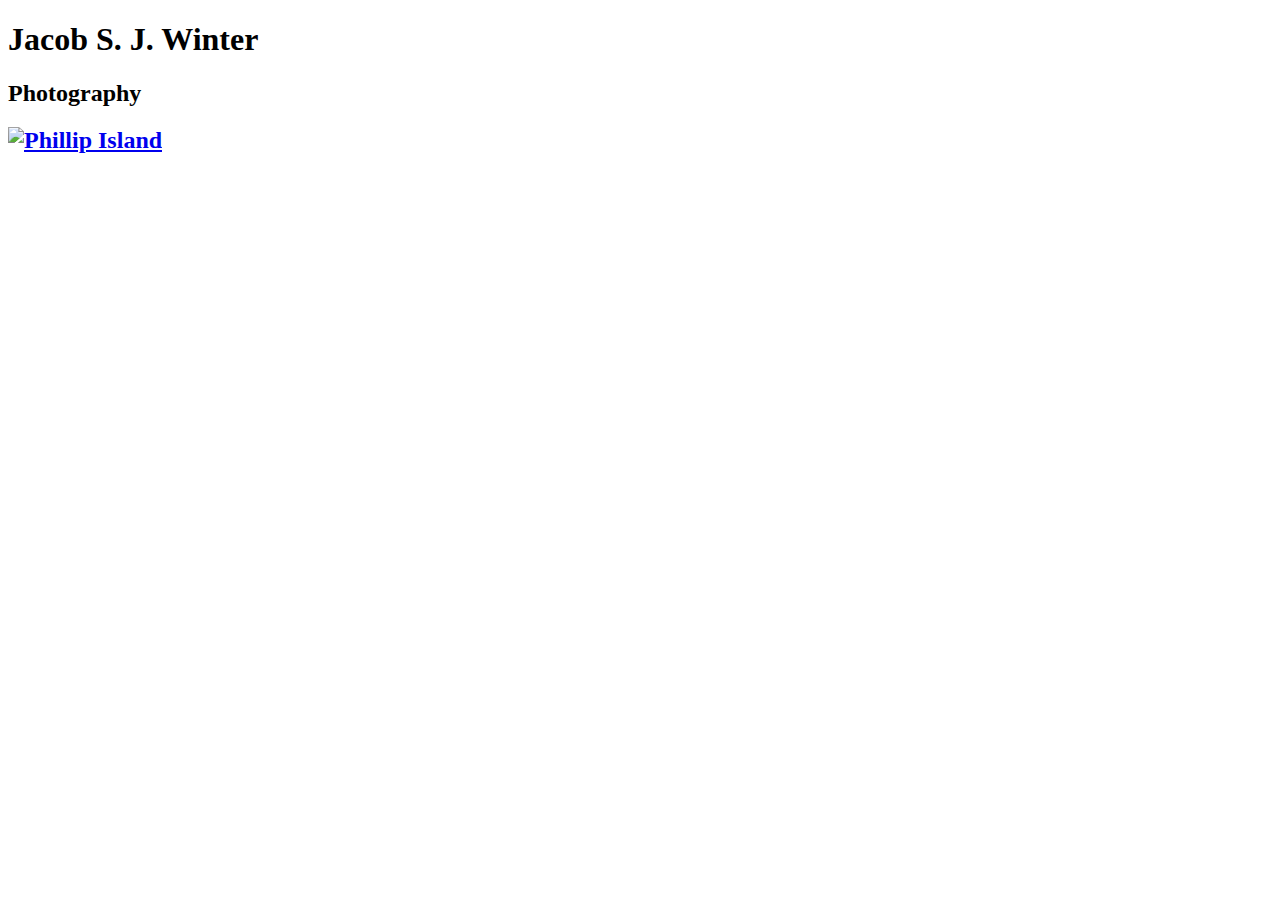
==== index.html @ 0ccdd44d "Update index.html" ====
<!DOCTYPE html>
<html>
  <head>
    <link rel="stylesheet" href="main.css">
  </head>
  <body>
    <h1>Jacob S. J. Winter</h1>
    <h2>Photography<h2/>
    
    
    <script id="asp-embed-script" data-zindex="1000000" type="text/javascript" charset="utf-8" src="https://spark.adobe.com/page-embed.js"></script><a class="asp-embed-link" href="https://spark.adobe.com/page/E31zux0nkMQkA/" target="_blank"><img src="https://spark.adobe.com/page/E31zux0nkMQkA/embed.jpg?buster=1589688554120" alt="Phillip Island" style="width:100%" border="0" /></a>
  </body>
</html>
---- main.css ----

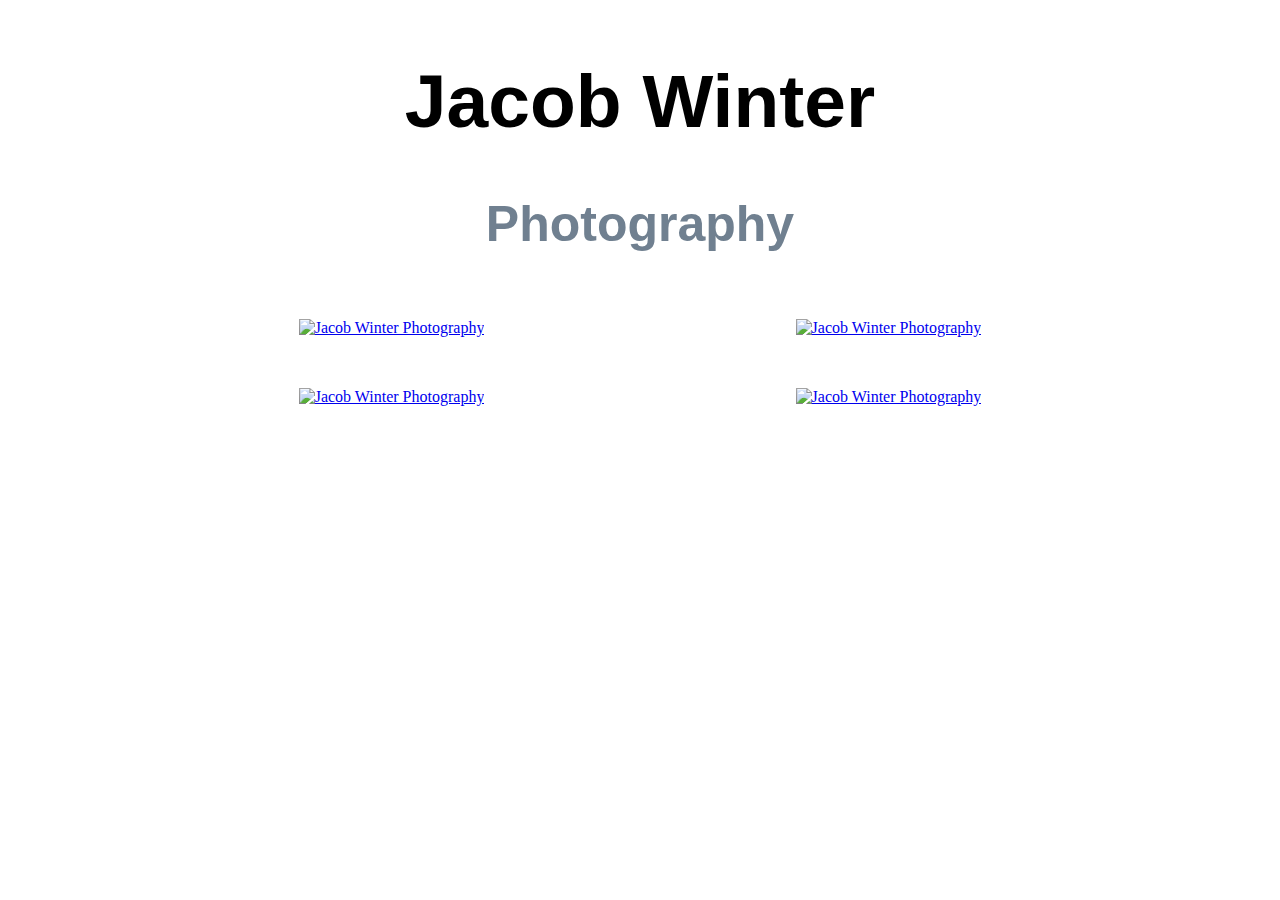
==== commit 08a0b08c: "Content Grid" ====
--- a/index.html
+++ b/index.html
@@ -4,10 +4,38 @@
     <link rel="stylesheet" href="main.css">
   </head>
   <body>
-    <h1>Jacob S. J. Winter</h1>
-    <h2>Photography<h2/>
+		<div class="banner">
+			<span>
+    		<h1>Jacob  Winter</h1>
+				<h2>Photography</h2>
+    	</span>
+		</div>
+		<div class="content">
+    	<section>
+      	<script id="asp-embed-script" data-zindex="1000000" type="text/javascript" charset="utf-8" src="https://spark.adobe.com/page-embed.js"></script>
+      	<a class="asp-embed-link" href="https://spark.adobe.com/page/DDKXjhMZiEjt4/" target="_blank">
+					<img src="https://spark.adobe.com/page/DDKXjhMZiEjt4/embed.jpg?buster=1590027679955" alt="Jacob Winter Photography" style="width:100%" border="0" />
+      	</a>
+    	</section>
+    	<section>
+      	<script id="asp-embed-script" data-zindex="1000000" type="text/javascript" charset="utf-8" src="https://spark.adobe.com/page-embed.js"></script>
+      	<a class="asp-embed-link" href="https://spark.adobe.com/page/DDKXjhMZiEjt4/" target="_blank">
+					<img src="https://spark.adobe.com/page/DDKXjhMZiEjt4/embed.jpg?buster=1590027679955" alt="Jacob Winter Photography" style="width:100%" border="0" />
+      	</a>
+    	</section>
+    	<section>
+      	<script id="asp-embed-script" data-zindex="1000000" type="text/javascript" charset="utf-8" src="https://spark.adobe.com/page-embed.js"></script>
+      	<a class="asp-embed-link" href="https://spark.adobe.com/page/DDKXjhMZiEjt4/" target="_blank">
+					<img src="https://spark.adobe.com/page/DDKXjhMZiEjt4/embed.jpg?buster=1590027679955" alt="Jacob Winter Photography" style="width:100%" border="0" />
+      	</a>
+    	</section>
+    	<section>
+      	<script id="asp-embed-script" data-zindex="1000000" type="text/javascript" charset="utf-8" src="https://spark.adobe.com/page-embed.js"></script>
+      	<a class="asp-embed-link" href="https://spark.adobe.com/page/DDKXjhMZiEjt4/" target="_blank">
+					<img src="https://spark.adobe.com/page/DDKXjhMZiEjt4/embed.jpg?buster=1590027679955" alt="Jacob Winter Photography" style="width:100%" border="0" />
+      	</a>
+    	</section>
+		</div>
     
-    
-    <script id="asp-embed-script" data-zindex="1000000" type="text/javascript" charset="utf-8" src="https://spark.adobe.com/page-embed.js"></script><a class="asp-embed-link" href="https://spark.adobe.com/page/E31zux0nkMQkA/" target="_blank"><img src="https://spark.adobe.com/page/E31zux0nkMQkA/embed.jpg?buster=1589688554120" alt="Phillip Island" style="width:100%" border="0" /></a>
   </body>
-</html>
+</html>--- a/main.css
+++ b/main.css
@@ -1 +1,27 @@
+h1 {
+  font-size: 75px;
+  font-family: "arial";
+}
 
+h2 {
+  color: slategrey;
+  font-size: 50px;
+  font-family: "arial";
+}
+
+section {
+	display: inline-block;
+  width: 35%;
+	padding: 2%;
+}
+
+.banner, .content {
+  display: inline-block;
+	text-align: center;
+  margin: 0;
+  width: 100%;
+}
+
+span {
+	display: inline-block;
+}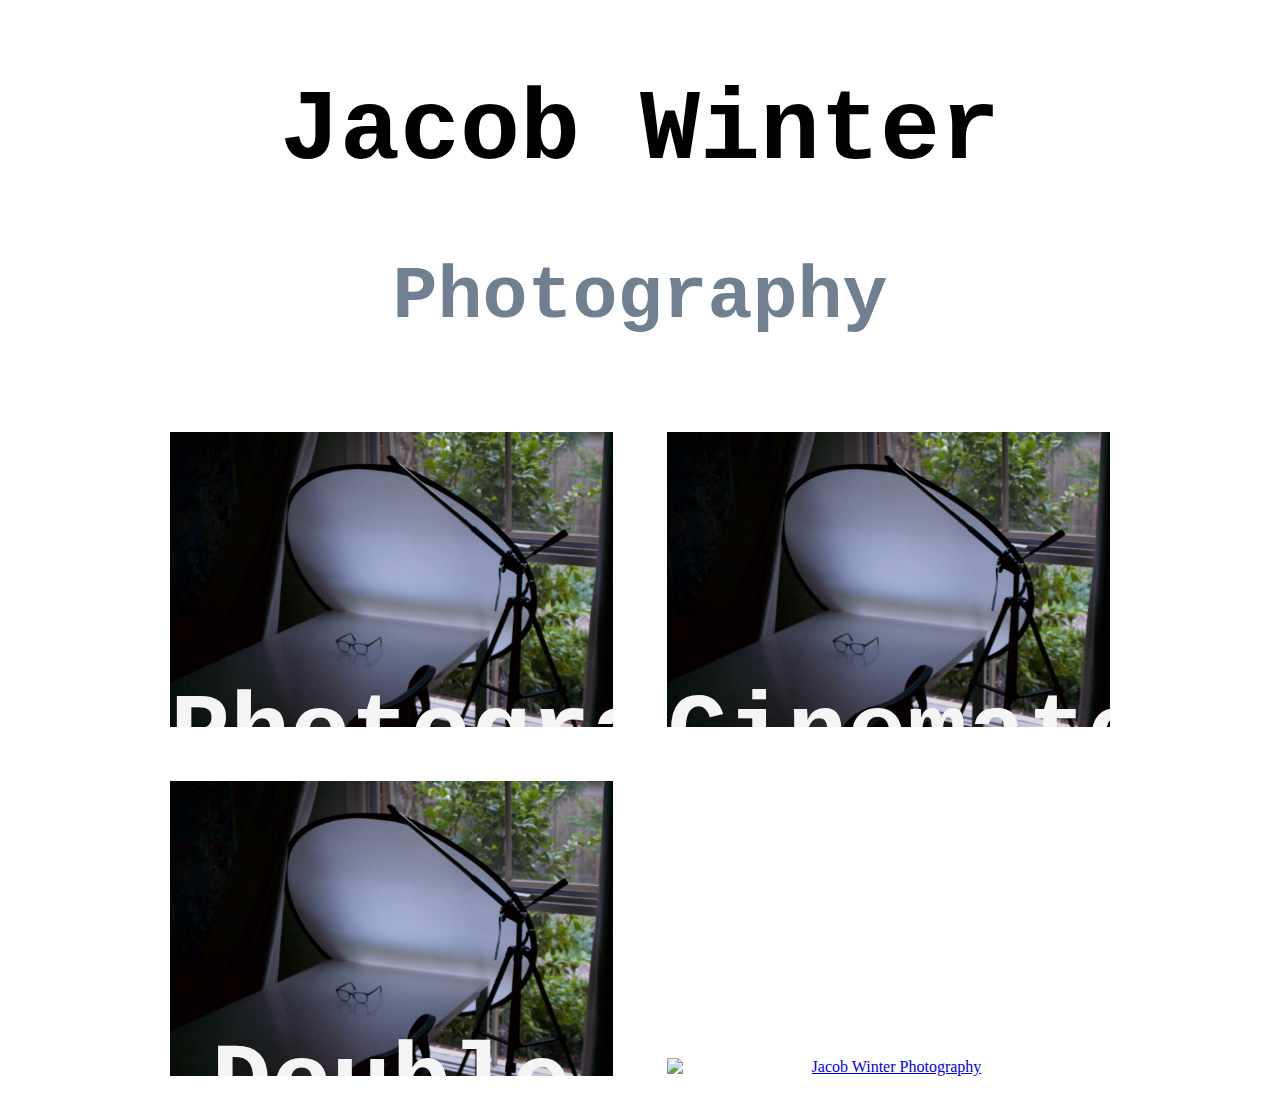
==== commit 4a5b8304: "Image zoom/crop" ====
--- a/index.html
+++ b/index.html
@@ -10,32 +10,43 @@
 				<h2>Photography</h2>
     	</span>
 		</div>
-		<div class="content">
-    	<section>
+		<div class="content-container">
+    	<section class="content">
+      	<a class="content-link">
+					<img class="content-image" src="images/cinematographyMain.jpg" alt="Cinematography" border="0">
+					<h3 class="content-title">Photography</h3>
+				</a>
+    	</section>
+    	<section class="content">
+      	<a class="content-link">
+          <div class="image-container">
+            <img class="content-image" src="images/cinematographyMain.jpg" alt="Cinematography" border="0">
+          </div>
+					<h3 class="content-title">Cinematograpy</h3>
+				</a>
+    	</section>
+    	<section class="content">
+      	<a class="content-link">
+					<img class="content-image" src="images/cinematographyMain.jpg" alt="Cinematography" border="0">
+					<h3 class="content-title">Double Bass</h3>
+				</a>
+    	</section>
+    	<section class="content">
       	<script id="asp-embed-script" data-zindex="1000000" type="text/javascript" charset="utf-8" src="https://spark.adobe.com/page-embed.js"></script>
-      	<a class="asp-embed-link" href="https://spark.adobe.com/page/DDKXjhMZiEjt4/" target="_blank">
-					<img src="https://spark.adobe.com/page/DDKXjhMZiEjt4/embed.jpg?buster=1590027679955" alt="Jacob Winter Photography" style="width:100%" border="0" />
-      	</a>
-    	</section>
-    	<section>
-      	<script id="asp-embed-script" data-zindex="1000000" type="text/javascript" charset="utf-8" src="https://spark.adobe.com/page-embed.js"></script>
-      	<a class="asp-embed-link" href="https://spark.adobe.com/page/DDKXjhMZiEjt4/" target="_blank">
-					<img src="https://spark.adobe.com/page/DDKXjhMZiEjt4/embed.jpg?buster=1590027679955" alt="Jacob Winter Photography" style="width:100%" border="0" />
-      	</a>
-    	</section>
-    	<section>
-      	<script id="asp-embed-script" data-zindex="1000000" type="text/javascript" charset="utf-8" src="https://spark.adobe.com/page-embed.js"></script>
-      	<a class="asp-embed-link" href="https://spark.adobe.com/page/DDKXjhMZiEjt4/" target="_blank">
-					<img src="https://spark.adobe.com/page/DDKXjhMZiEjt4/embed.jpg?buster=1590027679955" alt="Jacob Winter Photography" style="width:100%" border="0" />
-      	</a>
-    	</section>
-    	<section>
-      	<script id="asp-embed-script" data-zindex="1000000" type="text/javascript" charset="utf-8" src="https://spark.adobe.com/page-embed.js"></script>
-      	<a class="asp-embed-link" href="https://spark.adobe.com/page/DDKXjhMZiEjt4/" target="_blank">
-					<img src="https://spark.adobe.com/page/DDKXjhMZiEjt4/embed.jpg?buster=1590027679955" alt="Jacob Winter Photography" style="width:100%" border="0" />
-      	</a>
+	<a class="asp-embed-link" href="https://spark.adobe.com/page/DDKXjhMZiEjt4/" target="_blank">
+		<img class="content-image" src="https://spark.adobe.com/page/DDKXjhMZiEjt4/embed.jpg?buster=1590027679955" alt="Jacob Winter Photography" border="0" />
+	</a>
     	</section>
 		</div>
     
   </body>
-</html>+</html>
+
+
+
+<!--
+<script id="asp-embed-script" data-zindex="1000000" type="text/javascript" charset="utf-8" src="https://spark.adobe.com/page-embed.js"></script>
+	<a class="asp-embed-link" href="https://spark.adobe.com/page/DDKXjhMZiEjt4/" target="_blank">
+		<img class="content-image" src="https://spark.adobe.com/page/DDKXjhMZiEjt4/embed.jpg?buster=1590027679955" alt="Jacob Winter Photography" border="0" />
+	</a>
+-->
--- a/main.css
+++ b/main.css
@@ -1,27 +1,72 @@
+* {
+  box-sizing: border-box; }
+
 h1 {
-  font-size: 75px;
-  font-family: "arial";
-}
+  font-size: 100px;
+  font-family: "Courier New", Courier, monospace; }
 
 h2 {
   color: slategrey;
-  font-size: 50px;
-  font-family: "arial";
+  font-size: 75px;
+  font-family: "Courier New", Courier, monospace; }
+
+.content {
+  display: inline-block;
+  width: 35%;
+  margin: 2%;
+  position: relative;
+  overflow: hidden; }
+
+.banner, .content-container {
+  display: inline-block;
+  text-align: center;
+  margin: 0;
+  width: 100%;
+  overflow: hidden; }
+
+span {
+  display: inline-block; }
+
+.content-image {
+  transition: transform .2s;
+  width: 100%;
+  max-width: 100%;
+  display: block;
+  height: auto;
+  transform: scale(1); }
+
+.content-link:hover .content-image {
+  transform: scale(1.125); }
+
+.content-title {
+  position: absolute;
+  text-align: center;
+  width: 100%;
+  top: 50%;
+  vertical-align: middle;
+  color: whitesmoke;
+  font-size: 100px;
+  font-family: "Courier New", Courier, monospace; }
+
+/*image-container {
+    position: relative;
+    margin: auto;
+    overflow: hidden;
+}*/
+/*.image-box {
+    position: relative;
+    margin: auto;
+    overflow: hidden;
+    width: 540px;
 }
 
-section {
-	display: inline-block;
-  width: 35%;
-	padding: 2%;
-}
+img {
+    max-width: 100%;
+    transition: all 0.3s;
+    display: block;
+    width: 100%;
+    height: auto;
+    transform: scale(1);
+}*/
 
-.banner, .content {
-  display: inline-block;
-	text-align: center;
-  margin: 0;
-  width: 100%;
-}
-
-span {
-	display: inline-block;
-}+/*# sourceMappingURL=main.css.map */
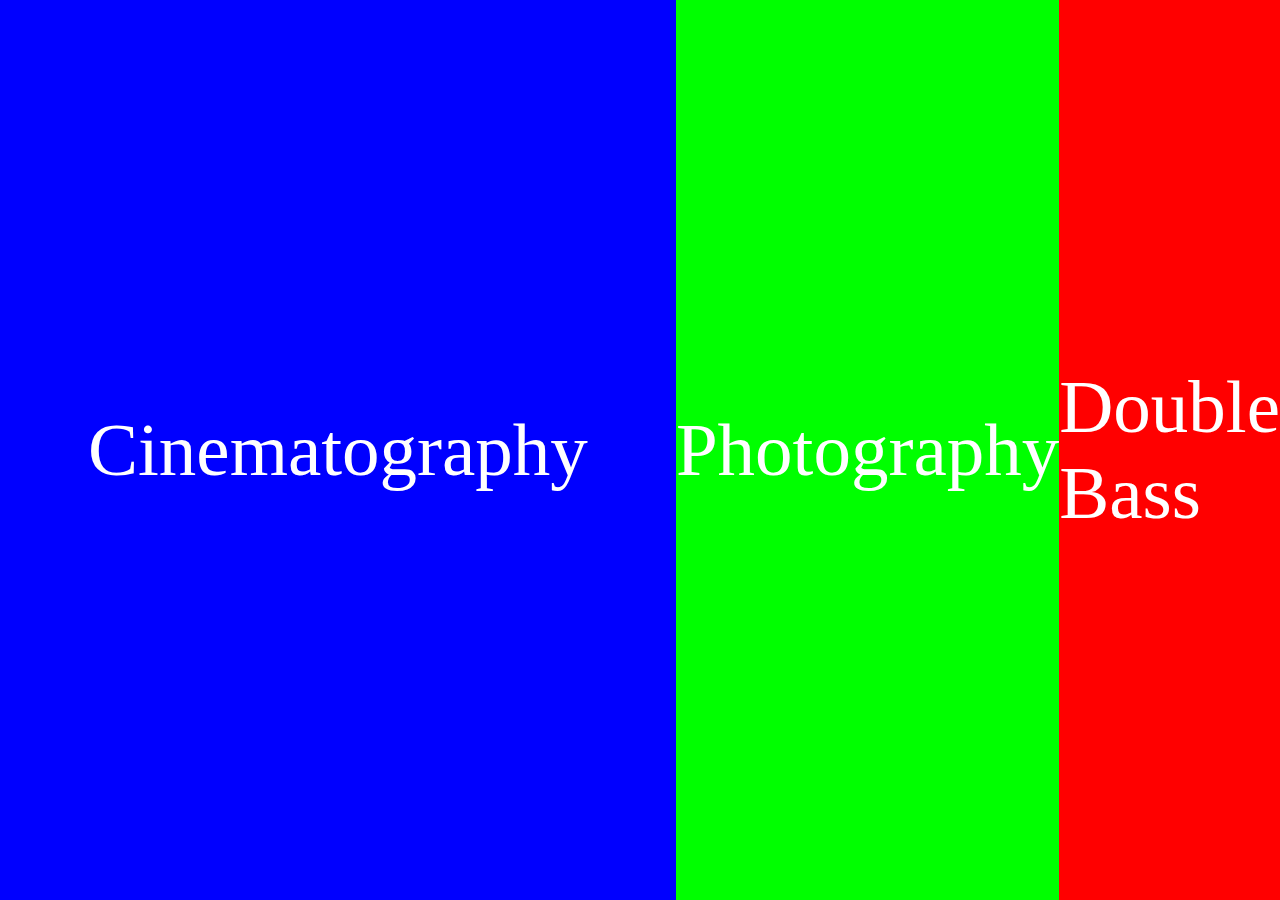
==== commit f4d4d4ed: "second attempt started" ====
--- a/index.html
+++ b/index.html
@@ -3,50 +3,16 @@
   <head>
     <link rel="stylesheet" href="main.css">
   </head>
-  <body>
-		<div class="banner">
-			<span>
-    		<h1>Jacob  Winter</h1>
-				<h2>Photography</h2>
-    	</span>
-		</div>
-		<div class="content-container">
-    	<section class="content">
-      	<a class="content-link">
-					<img class="content-image" src="images/cinematographyMain.jpg" alt="Cinematography" border="0">
-					<h3 class="content-title">Photography</h3>
-				</a>
-    	</section>
-    	<section class="content">
-      	<a class="content-link">
-          <div class="image-container">
-            <img class="content-image" src="images/cinematographyMain.jpg" alt="Cinematography" border="0">
-          </div>
-					<h3 class="content-title">Cinematograpy</h3>
-				</a>
-    	</section>
-    	<section class="content">
-      	<a class="content-link">
-					<img class="content-image" src="images/cinematographyMain.jpg" alt="Cinematography" border="0">
-					<h3 class="content-title">Double Bass</h3>
-				</a>
-    	</section>
-    	<section class="content">
-      	<script id="asp-embed-script" data-zindex="1000000" type="text/javascript" charset="utf-8" src="https://spark.adobe.com/page-embed.js"></script>
-	<a class="asp-embed-link" href="https://spark.adobe.com/page/DDKXjhMZiEjt4/" target="_blank">
-		<img class="content-image" src="https://spark.adobe.com/page/DDKXjhMZiEjt4/embed.jpg?buster=1590027679955" alt="Jacob Winter Photography" border="0" />
-	</a>
-    	</section>
-		</div>
-    
-  </body>
-</html>
-
-
-
-<!--
-<script id="asp-embed-script" data-zindex="1000000" type="text/javascript" charset="utf-8" src="https://spark.adobe.com/page-embed.js"></script>
-	<a class="asp-embed-link" href="https://spark.adobe.com/page/DDKXjhMZiEjt4/" target="_blank">
-		<img class="content-image" src="https://spark.adobe.com/page/DDKXjhMZiEjt4/embed.jpg?buster=1590027679955" alt="Jacob Winter Photography" border="0" />
-	</a>
--->
+  <main>
+    <nav>
+      
+    </nav>
+    <body>
+      <div class="hero-container">
+        <section class="hero-segment" style="background-color: rgb(0, 0, 255);">Cinematography</section>
+        <section class="hero-segment" style="background-color: rgb(0, 255, 0);">Photography</section>
+        <section class="hero-segment" style="background-color: rgb(255, 0, 0);">Double Bass</section>
+      </div>
+    </body>
+  </main>
+</html>--- a/main.css
+++ b/main.css
@@ -1,72 +1,44 @@
 * {
-  box-sizing: border-box; }
-
-h1 {
-  font-size: 100px;
-  font-family: "Courier New", Courier, monospace; }
-
-h2 {
-  color: slategrey;
-  font-size: 75px;
-  font-family: "Courier New", Courier, monospace; }
-
-.content {
-  display: inline-block;
-  width: 35%;
-  margin: 2%;
-  position: relative;
-  overflow: hidden; }
-
-.banner, .content-container {
-  display: inline-block;
-  text-align: center;
-  margin: 0;
-  width: 100%;
-  overflow: hidden; }
-
-span {
-  display: inline-block; }
-
-.content-image {
-  transition: transform .2s;
-  width: 100%;
-  max-width: 100%;
-  display: block;
-  height: auto;
-  transform: scale(1); }
-
-.content-link:hover .content-image {
-  transform: scale(1.125); }
-
-.content-title {
-  position: absolute;
-  text-align: center;
-  width: 100%;
-  top: 50%;
-  vertical-align: middle;
-  color: whitesmoke;
-  font-size: 100px;
-  font-family: "Courier New", Courier, monospace; }
-
-/*image-container {
-    position: relative;
-    margin: auto;
-    overflow: hidden;
-}*/
-/*.image-box {
-    position: relative;
-    margin: auto;
-    overflow: hidden;
-    width: 540px;
+  box-sizing: border-box;
 }
 
-img {
-    max-width: 100%;
-    transition: all 0.3s;
-    display: block;
-    width: 100%;
-    height: auto;
-    transform: scale(1);
-}*/
+body {
+  margin: 0px;
+}
 
-/*# sourceMappingURL=main.css.map */
+.hero-container {
+  display: grid;
+  height: 100vh;
+  grid-template-columns: repeat(6, 1fr);
+  grid-template-rows: 1fr;
+}
+
+@media (max-width: 800px) {
+  .hero-container {
+    grid-template-columns: 1fr;
+    grid-template-rows: repeat(6, 1fr);
+  }
+}
+
+.hero-segment {
+  display: grid;
+  place-items: center;
+  background-color: steelblue;
+  
+  color: white;
+  font-family: "Varela Round";
+  font-size: 75px;
+  
+  grid-column: auto / span 2;
+  grid-row: auto / span 2;
+}
+
+.hero-segment:hover {
+  grid-column: auto / span 4;
+  grid-row: auto / span 4;
+}
+
+ .hero-container:hover .hero-segment:not(:hover) {
+  grid-column: auto / span 1;
+  grid-row: auto / span 1;
+}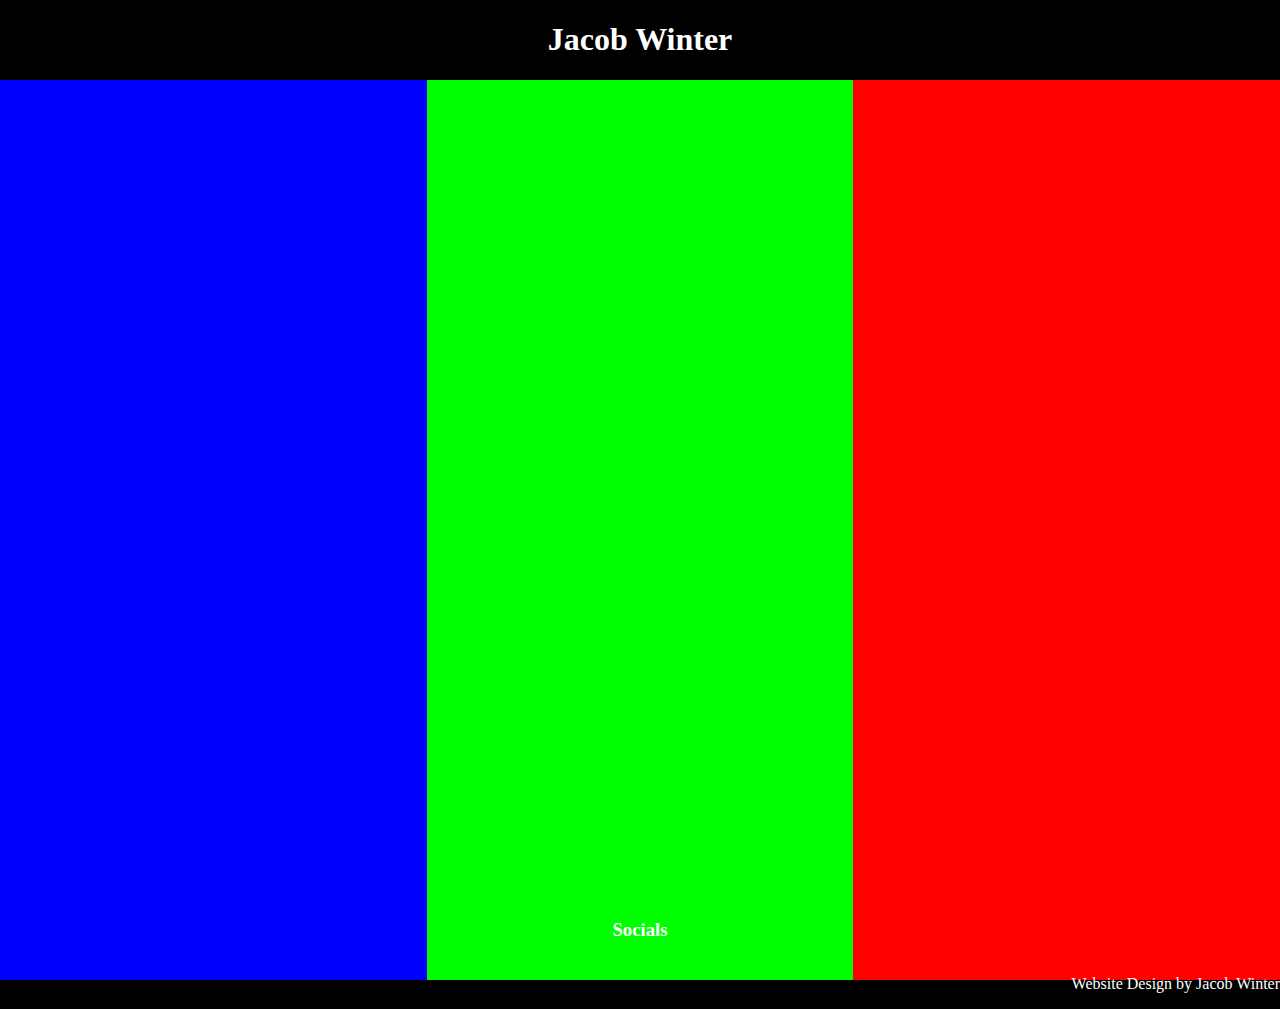
==== commit 6172e387: "Further Developments" ====
--- a/index.html
+++ b/index.html
@@ -4,15 +4,25 @@
     <link rel="stylesheet" href="main.css">
   </head>
   <main>
-    <nav>
-      
-    </nav>
-    <body>
-      <div class="hero-container">
-        <section class="hero-segment" style="background-color: rgb(0, 0, 255);">Cinematography</section>
-        <section class="hero-segment" style="background-color: rgb(0, 255, 0);">Photography</section>
-        <section class="hero-segment" style="background-color: rgb(255, 0, 0);">Double Bass</section>
+    <div class="screen-height">
+      <nav>
+        <div class="title-container">
+          <h1 class="title">Jacob Winter</h1>
+        </div>
+      </nav>
+      <body>
+        <div class="hero-container">
+          <section class="hero-segment" style="background-color: rgb(0, 0, 255);"></section>
+          <section class="hero-segment" style="background-color: rgb(0, 255, 0);"></section>
+          <section class="hero-segment" style="background-color: rgb(255, 0, 0);"></section>
+        </div>
+      </body>
+    </div>
+    <footer>
+      <div class="social-icons-container">
+        <h3 class="social-icons">Socials</h3>
       </div>
-    </body>
+      <p class="credit">Website Design by Jacob Winter</p>
+    </footer>
   </main>
 </html>--- a/main.css
+++ b/main.css
@@ -4,20 +4,43 @@
 
 body {
   margin: 0px;
+  background-color: black;
+/*  height: 100%;*/
 }
+
+h1 {
+  color: white;
+  font-family: "Varela Round";
+}
+
+h3 {
+  color: white;
+  font-family: "Varela Round";
+}
+
+p {
+  color: white;
+  font-family: "Varela Round";
+}
+
+.screen-height {
+  height: 100vh
+}
+
+
+
+nav .title-container, footer .social-icons-container {
+  display: grid;
+  place-items: center;
+}
+
+
 
 .hero-container {
   display: grid;
-  height: 100vh;
+  height: 100%;
   grid-template-columns: repeat(6, 1fr);
-  grid-template-rows: 1fr;
-}
-
-@media (max-width: 800px) {
-  .hero-container {
-    grid-template-columns: 1fr;
-    grid-template-rows: repeat(6, 1fr);
-  }
+  grid-template-rows: 2fr;
 }
 
 .hero-segment {
@@ -33,12 +56,37 @@
   grid-row: auto / span 2;
 }
 
-.hero-segment:hover {
+.hero-container:hover .hero-segment:hover {
   grid-column: auto / span 4;
-  grid-row: auto / span 4;
 }
 
  .hero-container:hover .hero-segment:not(:hover) {
   grid-column: auto / span 1;
-  grid-row: auto / span 1;
+}
+
+@media (max-width: 800px) {
+  .hero-container {
+    grid-template-columns: 2fr;
+    grid-template-rows: repeat(6, 1fr);
+  }
+  
+  .hero-container:hover .hero-segment:hover {
+    grid-row: auto / span 4;
+    grid-column: auto / span 2
+  }
+  
+  .hero-container:hover .hero-segment:not(:hover) {
+    grid-row: auto / span 1;
+    grid-column: auto / span 2
+  }
+}
+
+
+
+footer {
+  background-color: black;
+}
+
+.credit {
+  text-align: right;
 }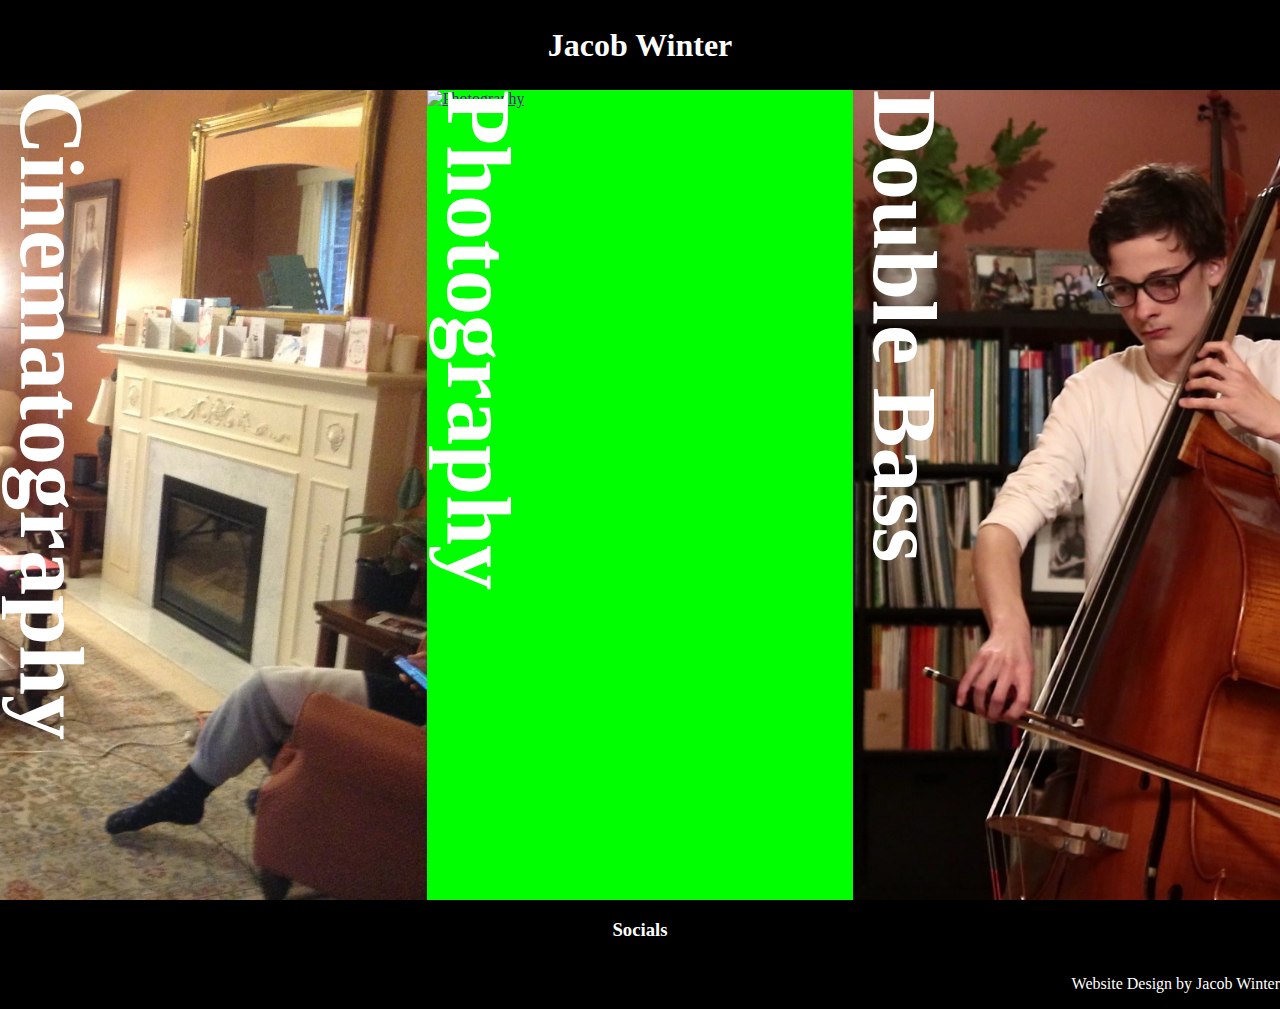
==== commit 4e34a5af: "Added Images" ====
--- a/index.html
+++ b/index.html
@@ -3,20 +3,35 @@
   <head>
     <link rel="stylesheet" href="main.css">
   </head>
-  <main>
+  <body>
     <div class="screen-height">
       <nav>
         <div class="title-container">
           <h1 class="title">Jacob Winter</h1>
         </div>
       </nav>
-      <body>
+      <main>
         <div class="hero-container">
-          <section class="hero-segment" style="background-color: rgb(0, 0, 255);"></section>
-          <section class="hero-segment" style="background-color: rgb(0, 255, 0);"></section>
-          <section class="hero-segment" style="background-color: rgb(255, 0, 0);"></section>
+          <section class="hero-segment" id="hero-segment-one" style="background-color: rgb(0, 0, 255);">
+            <a class="hero-link" href="">
+              <img class="hero-img" src="images/video-hero.jpg" alt="Cinematography">
+              <h2 class="hero-title">Cinematography</h2>
+            </a>
+          </section>
+          <section class="hero-segment" id="hero-segment-two" style="background-color: rgb(0, 255, 0);">
+            <a class="hero-link" href="">
+              <img class="hero-img" src="images/photo-hero.jpg" alt="Photography">
+              <h2 class="hero-title">Photography</h2>
+            </a>
+          </section>
+          <section class="hero-segment" id="hero-segment-three" style="background-color: rgb(255, 0, 0);">
+            <a class="hero-link" href="">
+              <img class="hero-img" src="images/bass-hero.png" alt="Double Bass">
+              <h2 class="hero-title">Double Bass</h2>
+            </a>
+          </section>
         </div>
-      </body>
+      </main>
     </div>
     <footer>
       <div class="social-icons-container">
@@ -24,5 +39,5 @@
       </div>
       <p class="credit">Website Design by Jacob Winter</p>
     </footer>
-  </main>
+  </body>
 </html>--- a/main.css
+++ b/main.css
@@ -1,5 +1,7 @@
 * {
   box-sizing: border-box;
+  transition: grid-rows 4s, grid-columns 4s;
+
 }
 
 body {
@@ -8,23 +10,19 @@
 /*  height: 100%;*/
 }
 
-h1 {
+h1, h2, h3, p {
   color: white;
   font-family: "Varela Round";
 }
 
-h3 {
-  color: white;
-  font-family: "Varela Round";
-}
-
-p {
-  color: white;
-  font-family: "Varela Round";
+h1 {
+  font-size: auto;
 }
 
 .screen-height {
-  height: 100vh
+  height: 100vh;
+  display: grid;
+  grid-template-rows: minmax(50px, 10%) 1fr;
 }
 
 
@@ -34,35 +32,70 @@
   place-items: center;
 }
 
+.title-container {
+  height: 100%;
+}
+
+
 
 
 .hero-container {
   display: grid;
-  height: 100%;
   grid-template-columns: repeat(6, 1fr);
   grid-template-rows: 2fr;
+  height: 100%;
 }
 
 .hero-segment {
   display: grid;
-  place-items: center;
-  background-color: steelblue;
-  
-  color: white;
-  font-family: "Varela Round";
-  font-size: 75px;
-  
   grid-column: auto / span 2;
   grid-row: auto / span 2;
+  justify-items: start;
+  overflow: hidden;
+  position: relative;
 }
 
 .hero-container:hover .hero-segment:hover {
   grid-column: auto / span 4;
 }
 
- .hero-container:hover .hero-segment:not(:hover) {
+.hero-container:hover .hero-segment:not(:hover) {
   grid-column: auto / span 1;
 }
+
+.hero-link {
+  display: grid;
+  position: relative;
+}
+
+.hero-title {
+  writing-mode: vertical-rl;
+  margin: 0;
+  font-size: 10vh;
+  position: absolute;
+}
+
+.hero-img {
+  object-fit: cover;
+  width: 100%;
+  height: 100%;
+  
+}
+
+#hero-segment-one .hero-img {
+  object-position: right;
+}
+
+#hero-segment-two .hero-img {
+  object-position: center;
+}
+
+#hero-segment-three .hero-img {
+  object-position: center;
+}
+
+
+
 
 @media (max-width: 800px) {
   .hero-container {
@@ -79,6 +112,16 @@
     grid-row: auto / span 1;
     grid-column: auto / span 2
   }
+  
+  .hero-segment {
+    align-items: end;
+  }
+  
+  .hero-title {
+    writing-mode: horizontal-tb;
+    font-size: 10vw;
+  }
+  
 }
 
 
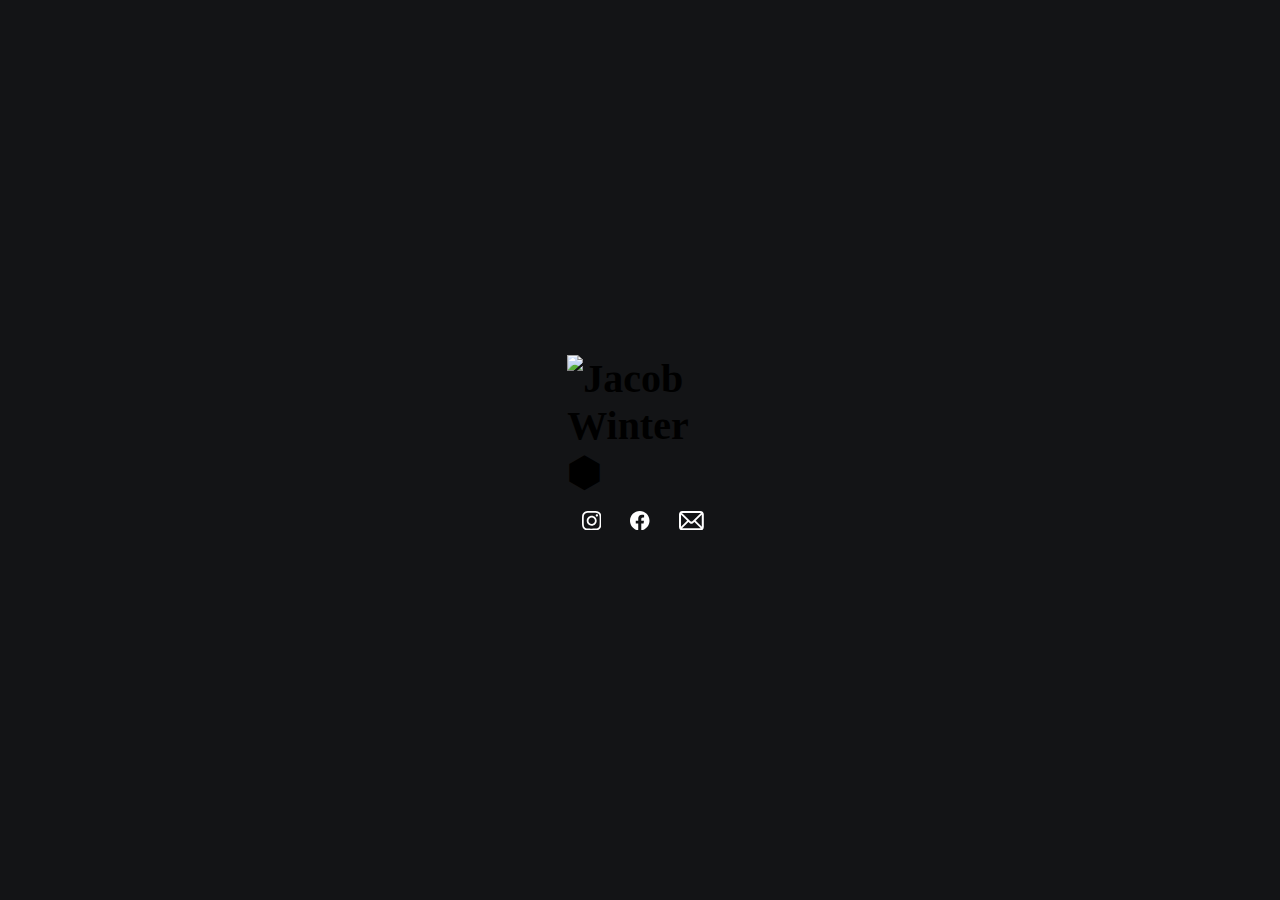
==== commit 8ed6e90d: "Social Buttons" ====
--- a/index.html
+++ b/index.html
@@ -1,43 +1,75 @@
 <!DOCTYPE html>
 <html>
-  <head>
-    <link rel="stylesheet" href="main.css">
-  </head>
-  <body>
-    <div class="screen-height">
-      <nav>
-        <div class="title-container">
-          <h1 class="title">Jacob Winter</h1>
+    <head>
+        <title>Jacob Winter</title>
+        <link rel="icon" type="image/x-icon" href="favicon 16x16.png">
+        <meta name="theme-color" content=#131416>
+        <link rel="stylesheet" href="main.css"/>
+        <link rel="stylesheet" href="https://cdnjs.cloudflare.com/ajax/libs/font-awesome/4.7.0/css/font-awesome.min.css">
+    </head>
+    <body>
+        
+        <div class="hero-container">
+            <div class="hero">
+                
+                
+                <div class="logo-container">
+                    <img class="logo" src="Name Light.png" alt="Jacob Winter ⬢">
+                </div>
+                
+                
+                <div class="socials">
+                    <a class="icon" href="https://www.instagram.com/jonathanzebb/">
+                        <div class="svg-container">
+                            <svg id="Layer_1" data-name="Layer 1" xmlns="http://www.w3.org/2000/svg" viewBox="0 0 1000 1000">
+                                <defs>
+                                    <style>
+                                        .cls-1 {
+                                            fill: #fff;
+                                        }
+                                    </style>
+                                </defs>
+                                <path class="cls-1" d="M292.92,3.46c-53.2,2.51-89.54,11.03-121.29,23.47-32.87,12.81-60.73,29.99-88.45,57.82-27.75,27.85-44.79,55.76-57.51,88.66-12.31,31.83-20.66,68.19-23,121.42C.33,348.17-.2,365.18,.06,500.96c.26,135.76,.86,152.8,3.4,206.15,2.54,53.19,11.03,89.51,23.47,121.28,12.83,32.87,29.99,60.72,57.83,88.45,27.83,27.73,55.76,44.76,88.68,57.49,31.8,12.3,68.17,20.67,121.39,23,53.33,2.35,70.36,2.87,206.1,2.61,135.8-.26,152.83-.86,206.16-3.39,53.2-2.54,89.5-11.06,121.29-23.47,32.87-12.86,60.73-29.99,88.45-57.83,27.72-27.83,44.76-55.76,57.48-88.68,12.31-31.8,20.69-68.17,23-121.36,2.33-53.36,2.88-70.41,2.62-206.16-.26-135.77-.87-152.78-3.4-206.1-2.53-53.23-11.05-89.54-23.47-121.32-12.85-32.87-29.99-60.7-57.82-88.45-27.83-27.72-55.76-44.79-88.68-57.48-31.82-12.31-68.17-20.7-121.39-23C651.85,.32,634.83-.2,499.04,.06c-135.76,.26-152.78,.84-206.11,3.4m5.83,903.88c-48.75-2.12-75.22-10.22-92.86-17.01-23.36-9.04-40.03-19.88-57.58-37.29-17.51-17.48-28.38-34.1-37.5-57.41-6.85-17.64-15.1-44.08-17.38-92.83-2.48-52.7-3.05-68.51-3.29-202.02-.26-133.47,.23-149.29,2.53-202.03,2.09-48.71,10.24-75.22,17.01-92.84,9.04-23.39,19.84-40.03,37.29-57.58,17.48-17.54,34.1-28.38,57.43-37.5,17.63-6.89,44.06-15.07,92.79-17.38,52.73-2.5,68.53-3.03,202-3.29,133.5-.26,149.32,.21,202.06,2.53,48.71,2.12,75.22,10.19,92.83,17.01,23.38,9.04,40.05,19.81,57.58,37.29,17.53,17.48,28.4,34.07,37.52,57.45,6.88,17.58,15.07,44.05,17.37,92.76,2.51,52.73,3.08,68.54,3.32,202.02,.26,133.51-.23,149.32-2.54,202.03-2.12,48.75-10.21,75.23-17.01,92.89-9.04,23.34-19.85,40.01-37.31,57.56-17.46,17.48-34.08,28.38-57.43,37.5-17.59,6.87-44.06,15.07-92.76,17.38-52.73,2.48-68.53,3.05-202.05,3.29-133.47,.26-149.27-.24-202.01-2.53M706.36,232.73c.06,33.11,26.99,59.92,60.1,59.86,33.13-.06,59.94-26.97,59.89-60.09-.07-33.11-26.99-59.94-60.12-59.88-33.13,.06-59.94,26.99-59.88,60.1M243.27,500.49c.27,141.8,115.44,256.5,257.21,256.22,141.78-.28,256.54-115.41,256.27-257.21-.28-141.75-115.46-256.51-257.26-256.24-141.77,.28-256.5,115.46-256.22,257.23m90.06-.18c-.16-92.03,74.33-166.8,166.34-166.96,92.03-.18,166.81,74.28,166.99,166.33,.18,92.05-74.31,166.8-166.36,166.98-92.02,.18-166.8-74.29-166.97-166.34"/>
+                            </svg>
+                        </div>
+                    </a>
+                    <a class="icon" href="https://www.facebook.com/profile.php?id=100069088826265">
+                        <div class="svg-container">
+                            <svg id="Ebene_1" data-name="Ebene 1" xmlns="http://www.w3.org/2000/svg" viewBox="0 0 1024 1017.78">
+                                <defs>
+                                    <style>
+                                        .cls-1 {
+                                            fill: #fff;
+                                        }
+                                    </style>
+                                </defs>
+                                <path class="cls-1" d="M1024,512C1024,229.23,794.77,0,512,0S0,229.23,0,512c0,255.55,187.23,467.37,432,505.78v-357.78h-130v-148h130v-112.8c0-128.32,76.44-199.2,193.39-199.2,56.02,0,114.61,10,114.61,10v126h-64.56c-63.6,0-83.44,39.47-83.44,79.96v96.04h142l-22.7,148h-119.3v357.78c244.77-38.41,432-250.22,432-505.78Z"/>
+                            </svg>
+                        </div>
+                    </a>
+                    <a class="icon" href="mailto:jacob@winters.net.au">
+                        <div class="svg-container">
+                         <svg id="Ebene_1" data-name="Ebene 1" xmlns="http://www.w3.org/2000/svg" viewBox="0 0 351.72 275.08">
+                                <defs>
+                                    <style>
+                                        .cls-1 {
+                                            fill: #fff;
+                                        }
+                                    </style>
+                                </defs>
+                                <path class="cls-1" d="M13.01,262.14C4.33,253.52,0,240.86,0,224.14V50.78C0,34.17,4.15,21.55,12.46,12.93,20.77,4.31,32.44,0,47.49,0h252.82c16.93,0,29.72,4.31,38.4,12.93,8.67,8.62,13.01,21.24,13.01,37.85V224.14c0,16.72-4.15,29.39-12.46,38.01-8.31,8.62-19.98,12.93-35.03,12.93H51.41c-16.93,0-29.73-4.31-38.4-12.93Zm145.92-85.74c-5.64-2.56-11.23-6.61-16.77-12.15L15.36,39.65l18.97-18.97,123.82,122.41c3.24,3.13,6.29,5.46,9.17,6.98,2.87,1.52,5.82,2.27,8.86,2.27,2.82,0,5.67-.73,8.54-2.19,2.87-1.46,5.98-3.81,9.33-7.05L317.4,21.32l18.81,18.97-126.17,123.98c-5.64,5.54-11.23,9.59-16.77,12.15-5.54,2.56-11.23,3.84-17.08,3.84s-11.6-1.28-17.24-3.84Zm-40.91-43.02l18.97,18.81L36.68,251.56l-18.81-18.97,100.16-99.22Zm182.29,112.54c7.21,0,12.77-1.91,16.69-5.72,3.92-3.81,5.88-9.48,5.88-17.01V52.04c0-7.63-1.96-13.35-5.88-17.16-3.92-3.81-9.48-5.72-16.69-5.72H51.41c-7.32,0-12.91,1.91-16.77,5.72-3.87,3.82-5.8,9.48-5.8,17.01V223.04c0,7.63,1.93,13.35,5.8,17.16,3.86,3.82,9.46,5.72,16.77,5.72h248.9Zm-85.11-93.73l18.96-18.81,100,99.06-18.81,18.97-100.16-99.22Z"/>
+                            </svg>
+                        </div>
+                    </a>
+                </div>
+                
+                
+                <div class="text-container">
+                    <p class="text"></p>
+                </div>
+                
+            </div>
         </div>
-      </nav>
-      <main>
-        <div class="hero-container">
-          <section class="hero-segment" id="hero-segment-one" style="background-color: rgb(0, 0, 255);">
-            <a class="hero-link" href="">
-              <img class="hero-img" src="images/video-hero.jpg" alt="Cinematography">
-              <h2 class="hero-title">Cinematography</h2>
-            </a>
-          </section>
-          <section class="hero-segment" id="hero-segment-two" style="background-color: rgb(0, 255, 0);">
-            <a class="hero-link" href="">
-              <img class="hero-img" src="images/photo-hero.jpg" alt="Photography">
-              <h2 class="hero-title">Photography</h2>
-            </a>
-          </section>
-          <section class="hero-segment" id="hero-segment-three" style="background-color: rgb(255, 0, 0);">
-            <a class="hero-link" href="">
-              <img class="hero-img" src="images/bass-hero.png" alt="Double Bass">
-              <h2 class="hero-title">Double Bass</h2>
-            </a>
-          </section>
-        </div>
-      </main>
-    </div>
-    <footer>
-      <div class="social-icons-container">
-        <h3 class="social-icons">Socials</h3>
-      </div>
-      <p class="credit">Website Design by Jacob Winter</p>
-    </footer>
-  </body>
+        
+    </body>
 </html>--- a/main.css
+++ b/main.css
@@ -1,135 +1,62 @@
-* {
-  box-sizing: border-box;
-  transition: grid-rows 4s, grid-columns 4s;
-
+@font-face {
+  font-family: 'League Spartan Variable';
+  src: url('LeagueSpartan-VF.woff2') format('woff2-variations');
+  font-weight: 200 900;
 }
 
 body {
-  margin: 0px;
-  background-color: black;
-/*  height: 100%;*/
+    background-color: #131416;
+    margin: 0px ;
 }
 
-h1, h2, h3, p {
-  color: white;
-  font-family: "Varela Round";
+.logo {
+    font: 700 40px "League Spartan Variable"; 
+    width: 100%;
 }
 
-h1 {
-  font-size: auto;
+.logo-container {
+    width: 50%;
+    display: flex;
+    margin: auto;
 }
 
-.screen-height {
-  height: 100vh;
-  display: grid;
-  grid-template-rows: minmax(50px, 10%) 1fr;
+.hero-container {
+    height: 100vh;
+    display: grid;
+    place-items: center;
+  }
+
+.icon {
+    display: grid;
+    width: 100%;
+    padding: 10%;
+    transition: opacity 0.5s ease;
+}
+
+.socials:hover .icon:not(.icon:hover) {
+    opacity: 50%;
+}
+
+.socials {
+    width: 50%;
+    display: flex;
+    margin: auto;
+}
+
+.svg-container {
+     display: flex;
 }
 
 
-
-nav .title-container, footer .social-icons-container {
-  display: grid;
-  place-items: center;
-}
-
-.title-container {
-  height: 100%;
-}
+.text-container{
+    width: 50%;
+    display: flex;
+    margin: auto;}
 
 
-
-
-.hero-container {
-  display: grid;
-  grid-template-columns: repeat(6, 1fr);
-  grid-template-rows: 2fr;
-  height: 100%;
-}
-
-.hero-segment {
-  display: grid;
-  grid-column: auto / span 2;
-  grid-row: auto / span 2;
-  justify-items: start;
-  overflow: hidden;
-  position: relative;
-}
-
-.hero-container:hover .hero-segment:hover {
-  grid-column: auto / span 4;
-}
-
-.hero-container:hover .hero-segment:not(:hover) {
-  grid-column: auto / span 1;
-}
-
-.hero-link {
-  display: grid;
-  position: relative;
-}
-
-.hero-title {
-  writing-mode: vertical-rl;
-  margin: 0;
-  font-size: 10vh;
-  position: absolute;
-}
-
-.hero-img {
-  object-fit: cover;
-  width: 100%;
-  height: 100%;
-  
-}
-
-#hero-segment-one .hero-img {
-  object-position: right;
-}
-
-#hero-segment-two .hero-img {
-  object-position: center;
-}
-
-#hero-segment-three .hero-img {
-  object-position: center;
-}
-
-
-
-
-@media (max-width: 800px) {
-  .hero-container {
-    grid-template-columns: 2fr;
-    grid-template-rows: repeat(6, 1fr);
-  }
-  
-  .hero-container:hover .hero-segment:hover {
-    grid-row: auto / span 4;
-    grid-column: auto / span 2
-  }
-  
-  .hero-container:hover .hero-segment:not(:hover) {
-    grid-row: auto / span 1;
-    grid-column: auto / span 2
-  }
-  
-  .hero-segment {
-    align-items: end;
-  }
-  
-  .hero-title {
-    writing-mode: horizontal-tb;
-    font-size: 10vw;
-  }
-  
-}
-
-
-
-footer {
-  background-color: black;
-}
-
-.credit {
-  text-align: right;
+.text {
+    font: 400 20px "League Spartan Variable";
+    color: white;
+    text-align: center;
+    margin: auto;
 }